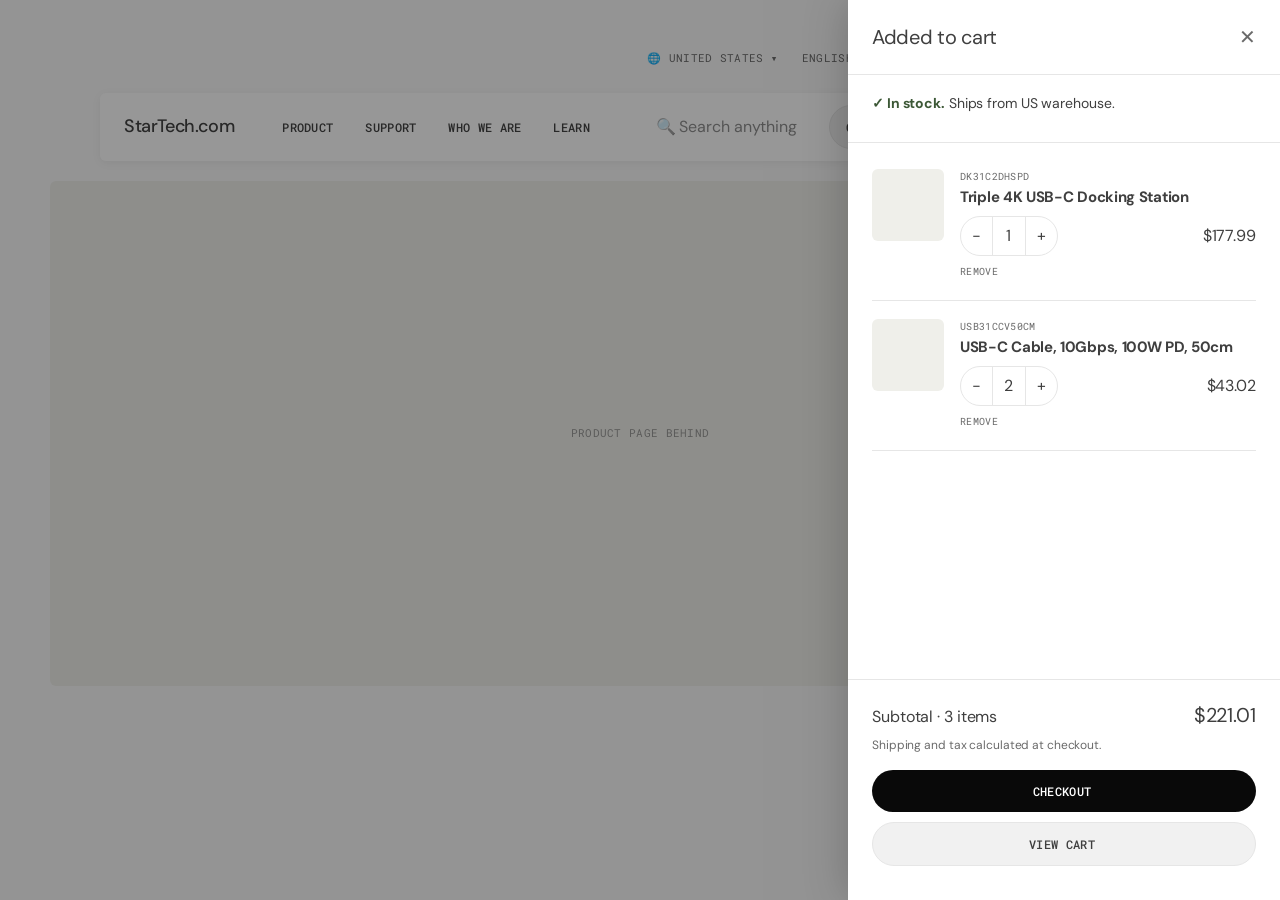
==== wireframes/cart-flyout.html @ 4f915ea7 "Add StarTech visual blueprint deck Interactive wireframe deck plus 9 wireframes and design-system CS" ====
<!DOCTYPE html>
<html lang="en">
<head>
<meta charset="UTF-8"><meta name="viewport" content="width=device-width, initial-scale=1">
<title>StarTech.com - Cart flyout (new)</title>
<link href="https://fonts.googleapis.com/css2?family=DM+Sans:wght@400;500;700&family=Roboto+Mono:wght@400;500&display=swap" rel="stylesheet">
<link rel="stylesheet" href="tokens.css"><link rel="stylesheet" href="shell.css">
<style>
  .util{display:flex;align-items:center;justify-content:flex-end;gap:24px;padding:10px var(--container-padding);font-family:var(--font-subtitle-family);font-size:11px;letter-spacing:.3px;text-transform:uppercase;color:var(--color-foreground-secondary);}
  .util a{color:inherit;text-decoration:none;}
  /* faint page behind the drawer */
  .backdrop-page{padding:40px var(--container-padding);}
  .backdrop-page .big{aspect-ratio:21/9;margin-top:20px;}
  .overlay{position:fixed;inset:0;background:rgba(9,9,9,.42);z-index:5;}
  .drawer{position:fixed;top:0;right:0;bottom:0;width:432px;max-width:92vw;background:var(--color-background-secondary);
    box-shadow:-4px 0 40px rgba(0,0,0,.2);z-index:6;display:flex;flex-direction:column;}
  .dhead{display:flex;align-items:center;justify-content:space-between;padding:22px 24px;border-bottom:1px solid var(--color-border);}
  .dhead h2{font-size:var(--font-size-heading-h4);margin:0;}
  .dhead .x{font-size:20px;color:var(--color-foreground-secondary);}
  .ship{padding:18px 24px;border-bottom:1px solid var(--color-border);}
  .ship .t{font-size:var(--font-size-body-s);margin-bottom:10px;}
  .ship .t b{color:var(--color-success-text);}
  .bar{height:6px;border-radius:100px;background:var(--color-background-tertiary);overflow:hidden;}
  .bar i{display:block;height:100%;width:100%;background:var(--color-success-border);}
  .items{flex:1;overflow:auto;padding:8px 24px;}
  .item{display:grid;grid-template-columns:72px 1fr;gap:16px;padding:18px 0;border-bottom:1px solid var(--color-border);}
  .item .ws-box{width:72px;aspect-ratio:1/1;}
  .item .part{font-family:var(--font-subtitle-family);font-size:10px;letter-spacing:.3px;text-transform:uppercase;color:var(--color-foreground-secondary);margin:0 0 4px;}
  .item h3{font-size:15px;line-height:1.2;margin:0 0 10px;}
  .item .row{display:flex;align-items:center;justify-content:space-between;}
  .qty{display:inline-flex;align-items:center;border:1px solid var(--color-border);border-radius:var(--border-radius-button);}
  .qty span{padding:7px 11px;} .qty .num{min-width:34px;text-align:center;border-inline:1px solid var(--color-border);}
  .item .price{font-size:var(--font-size-body);}
  .item .rm{font-family:var(--font-subtitle-family);font-size:10px;letter-spacing:.3px;text-transform:uppercase;color:var(--color-foreground-secondary);margin-top:8px;display:inline-block;}
  .dfoot{border-top:1px solid var(--color-border);padding:20px 24px 24px;}
  .subtotal{display:flex;justify-content:space-between;align-items:baseline;margin-bottom:6px;}
  .subtotal .s{font-size:var(--font-size-heading-h4);}
  .taxnote{font-size:12px;color:var(--color-foreground-secondary);margin-bottom:16px;}
  .dfoot .btn{width:100%;margin-bottom:10px;}
</style>
</head>
<body>
  <!-- faint page behind -->
  <div class="backdrop-page">
    <div class="util"><a>🌐 United States ▾</a><a>English ▾</a><a>Drivers &amp; Downloads</a><a>Log in</a><a>Cart (3)</a></div>
    <div class="nav"><div class="nav__card">
      <div class="nav__left"><a class="nav__logo">StarTech.com</a><nav class="nav__list"><a class="nav__item">Product</a><a class="nav__item">Support</a><a class="nav__item">Who We Are</a><a class="nav__item">Learn</a></nav></div>
      <div class="nav__right"><span style="opacity:.6">🔍 Search anything</span><a class="btn btn--tertiary">Get a volume quote</a><a class="btn btn--tertiary">Where to buy</a></div>
    </div></div>
    <div class="ws-box big" data-label="product page behind"></div>
  </div>

  <div class="overlay"></div>

  <!-- CART FLYOUT - new: a drawer on add-to-cart, running context, free-shipping cue -->
  <aside class="drawer">
    <div class="dhead"><h2 class="ws-h3">Added to cart</h2><span class="x">✕</span></div>

    <div class="ship">
      <div class="t"><b>✓ In stock.</b> Ships from US warehouse.</div>
    </div>

    <div class="items">
      <div class="item"><div class="ws-box" data-label=""></div>
        <div><p class="part">DK31C2DHSPD</p><h3 class="pc-name">Triple 4K USB-C Docking Station</h3>
          <div class="row"><div class="qty"><span>−</span><span class="num">1</span><span>+</span></div><span class="price">$177.99</span></div>
          <span class="rm">Remove</span></div></div>
      <div class="item"><div class="ws-box" data-label=""></div>
        <div><p class="part">USB31CCV50CM</p><h3 class="pc-name">USB-C Cable, 10Gbps, 100W PD, 50cm</h3>
          <div class="row"><div class="qty"><span>−</span><span class="num">2</span><span>+</span></div><span class="price">$43.02</span></div>
          <span class="rm">Remove</span></div></div>
    </div>

    <div class="dfoot">
      <div class="subtotal"><span>Subtotal · 3 items</span><span class="s">$221.01</span></div>
      <div class="taxnote">Shipping and tax calculated at checkout.</div>
      <button class="btn btn--primary">Checkout</button>
      <button class="btn btn--tertiary">View cart</button>
    </div>
  </aside>
</body>
</html>
---- wireframes/tokens.css ----
/* =============================================================================
   Makro Base Theme — Design Tokens
   Extracted from Figma "🎨 Style Guide/Tokens" (page 0:1) via Dev Mode MCP.
   Source of truth: Figma variables + token documentation frames.

   Layers:
     1. Core palette          (raw brand colors)
     2. Semantic color schemes (4 modes; scheme 1 = default on :root)
     3. Typography
     4. Spacing / layout
     5. Radius / shadow / opacity
   ============================================================================= */

:root {
  /* ---------------------------------------------------------------------------
     1. CORE PALETTE (raw values — do not use directly in components)
     --------------------------------------------------------------------------- */
  --color-black: #090909;          /* Primary/Black */
  --color-white: #fcfbfa;          /* Primary/White (off-white) */
  --color-white-pure: #ffffff;
  --color-red: #ff4545;
  --color-grey-3: #e5e2df;         /* Grey Shades/Grey 3 (hairline borders) */

  /* ---------------------------------------------------------------------------
     2. SEMANTIC COLORS — Scheme 1 (DEFAULT: light, grey background)
     --------------------------------------------------------------------------- */
  --color-background: #f9f9f9;
  --color-background-secondary: #ffffff;
  --color-background-tertiary: #efefea;
  --color-gradient-background: #f9f9f9;

  --color-foreground: #3f3f3f;
  --color-foreground-secondary: #6a6a6a;
  --color-foreground-tertiary: #727272;
  --color-foreground-title: #3f3f3f;

  --color-button: #090909;
  --color-button-hover: #3f3f3f;
  --color-button-text: #ffffff;
  --color-button-text-hover: #ffffff;
  --color-button-secondary-background: #3f3f3f;
  --color-button-secondary-background-hover: #090909;
  --color-button-secondary-text: #ffffff;
  --color-button-secondary-text-hover: #ffffff;
  --color-button-tertiary-background: #f1f1f1;
  --color-button-tertiary-background-hover: #eeeeee;
  --color-button-tertiary-text: #3f3f3f;
  --color-button-tertiary-text-hover: #3f3f3f;

  --color-card-price-new: #3f3f3f;
  --color-card-price-old: #737373;

  --color-accent: #3f3f3f;
  --color-overlay: #ffffff;
  --color-border: #e6e6e6;

  --color-badge-background: #2e69fd;
  --color-badge-text: #ffffff;

  --color-error-text: #e72a2a;
  --color-error-border: #ff774c;
  --color-error-background: #fff5f5;
  --color-success-text: #3c5836;
  --color-success-border: #3c5836;
  --color-success-background: #f2f8f0;

  --color-border-input: #f1f1f1;
  --color-border-input-hover: #f1f1f1;
  --color-background-input: #f1f1f1;
  --color-background-input-hover: #f1f1f1;
  --color-placeholder-input: #3f3f3f;

  /* ---------------------------------------------------------------------------
     3. TYPOGRAPHY
     --------------------------------------------------------------------------- */
  /* Font families */
  --font-body-family: "DM Sans", sans-serif;
  --font-heading-family: "DM Sans", sans-serif;
  --font-subtitle-family: "Roboto Mono", monospace;
  --font-button-family: "Roboto Mono", monospace;
  --font-heading-card-family: "DM Sans", sans-serif;
  --font-text-card-family: "DM Sans", sans-serif;
  --font-header-menu-family: "Roboto Mono", monospace;
  --font-footer-menu-family: "DM Sans", sans-serif;
  --font-popups-heading-family: "DM Sans", sans-serif;
  --font-popups-text-family: "DM Sans", sans-serif;

  /* Weights & styles */
  --font-body-weight: 400;
  --font-body-style: normal;
  --font-heading-weight: 400;
  --font-heading-style: normal;
  --font-subtitle-weight: 500;
  --font-subtitle-style: normal;
  --font-button-weight: 500;
  --font-button-style: normal;

  /* Sizes (desktop; mobile overrides in @media below) */
  --font-size-body: 16px;
  --font-size-body-s: 14px;
  --font-size-button: 12px;
  --font-size-subtitle: 12px;
  --font-size-heading-h1: 56px;
  --font-size-heading-h2: 42px;
  --font-size-heading-h3: 28px;
  --font-size-heading-h4: 20px;
  --font-size-heading-h5: 18px;
  --font-size-heading-h6: 16px;
  --font-size-card-heading: 20px;
  --font-size-card-text: 14px;

  /* Line heights */
  --font-body-line-height: 1.5;     /* 150% */
  --font-heading-line-height: 1.1;  /* 110% */

  /* Letter spacing */
  --font-body-letter-spacing: -0.1px;
  --font-heading-letter-spacing: -0.3px;
  --font-button-letter-spacing: 0.3px;
  --font-subtitle-letter-spacing: 0.3px;
  --font-badge-letter-spacing: -0.2px;
  --font-menu-letter-spacing: 0.3px;
  --font-big-menu-letter-spacing: -0.4px;

  /* Text transforms */
  --font-heading-text-transform: none;
  --font-button-text-transform: uppercase;
  --font-subtitle-text-transform: uppercase;

  /* ---------------------------------------------------------------------------
     4. SPACING & LAYOUT
     --------------------------------------------------------------------------- */
  --spaced-section: 160px;          /* mobile override below */
  --announcement-height: 40px;
  --header-height: 68px;
  --breadcrumbs-height: 0px;
  --scrollbar-width: 0px;

  --container-padding: 50px;        /* left/right; mobile override below */
  --container-max-width: 1440px;
  --page-width: 1360px;             /* standard page max-width */
  --page-padding: 50px;             /* standard page; mobile override below */
  --page-narrow-width: 790px;
  --page-narrow-padding: 56px;      /* mobile override below */

  /* ---------------------------------------------------------------------------
     5. RADIUS / SHADOW / OPACITY
     --------------------------------------------------------------------------- */
  --border-radius-main: 6px;
  --border-radius-button: 100px;
  --border-radius-badge: 30px;

  --shadow-box: 0px 2px 20px 0px rgba(0, 0, 0, 0.06);

  --alpha-link: 0.5;
  --alpha-button-background: 1;
  --alpha-button-border: 1;
  --alpha-placeholder-input: 0.4;
}

/* =============================================================================
   MOBILE OVERRIDES (responsive token values)
   ============================================================================= */
@media (max-width: 749px) {
  :root {
    --font-size-heading-h1: 32px;
    --font-size-heading-h2: 30px;
    --font-size-heading-h3: 20px;
    --font-size-heading-h4: 19px;
    /* h5 16->18? Figma lists 18/18; h6 16/16 — unchanged */

    --spaced-section: 50px;
    --container-padding: 20px;
    --page-padding: 25px;
    --page-narrow-padding: 25px;
  }
}

/* =============================================================================
   ALTERNATE COLOR SCHEMES
   Apply via class on a wrapper, e.g. <section class="scheme-3"> … </section>
   ============================================================================= */

/* Scheme 2 — light, pure-white background */
.scheme-2 {
  --color-background: #ffffff;
  --color-background-secondary: #f1f1f1;
  --color-background-tertiary: #efefea;
  --color-gradient-background: #ffffff;
  --color-foreground: #3f3f3f;
  --color-foreground-secondary: #6d6d6d;
  --color-foreground-tertiary: #6d6d6d;
  --color-foreground-title: #3f3f3f;
  --color-button: #090909;
  --color-button-hover: #3f3f3f;
  --color-button-text: #ffffff;
  --color-button-text-hover: #ffffff;
  --color-button-secondary-background: #3f3f3f;
  --color-button-secondary-background-hover: #090909;
  --color-button-secondary-text: #ffffff;
  --color-button-secondary-text-hover: #ffffff;
  --color-button-tertiary-background: #ffffff;
  --color-button-tertiary-background-hover: #ffffff;
  --color-button-tertiary-text: #3f3f3f;
  --color-button-tertiary-text-hover: #3f3f3f;
  --color-card-price-new: #3f3f3f;
  --color-card-price-old: #737373;
  --color-accent: #3f3f3f;
  --color-overlay: #f5f0ed;
  --color-border: #dfdfdf;
  --color-border-input: #f1f1f1;
  --color-border-input-hover: #f1f1f1;
  --color-background-input: #ffffff;
  --color-background-input-hover: #ffffff;
  --color-placeholder-input: #3f3f3f;
}

/* Scheme 3 — dark, grey (#3f3f3f) background */
.scheme-3 {
  --color-background: #3f3f3f;
  --color-background-secondary: #535551;
  --color-background-tertiary: #333333;
  --color-gradient-background: #3f3f3f;
  --color-foreground: #ffffff;
  --color-foreground-secondary: #f9f9f9;
  --color-foreground-tertiary: #ffffff;
  --color-foreground-title: #ffffff;
  --color-button: #f9f9f9;
  --color-button-hover: #ffffff;
  --color-button-text: #3f3f3f;
  --color-button-text-hover: #3f3f3f;
  --color-button-secondary-background: #3f3f3f;
  --color-button-secondary-background-hover: #090909;
  --color-button-secondary-text: #ffffff;
  --color-button-secondary-text-hover: #ffffff;
  --color-button-tertiary-background: #3f3f3f;
  --color-button-tertiary-background-hover: #777777;
  --color-button-tertiary-text: #f9f9f9;
  --color-button-tertiary-text-hover: #f9f9f9;
  --color-card-price-new: #ffffff;
  --color-card-price-old: #e2e2e2;
  --color-accent: #3f3f3f;
  --color-overlay: #131313;
  --color-border: #3e3e3e;
  --color-border-input: #f1f1f1;
  --color-border-input-hover: #f1f1f1;
  --color-background-input: #3f3f3f;
  --color-background-input-hover: #3f3f3f;
  --color-placeholder-input: #ffffff;
}

/* Scheme 4 — dark, black (#090909) background */
.scheme-4 {
  --color-background: #090909;
  --color-background-secondary: #3f3f3f;
  --color-background-tertiary: #efefea;
  --color-gradient-background: #090909;
  --color-foreground: #ffffff;
  --color-foreground-secondary: #f9f9f9;
  --color-foreground-tertiary: #afafaf;
  --color-foreground-title: #ffffff;
  --color-button: #f9f9f9;
  --color-button-hover: #ffffff;
  --color-button-text: #3f3f3f;
  --color-button-text-hover: #3f3f3f;
  --color-button-secondary-background: #afafaf;
  --color-button-secondary-background-hover: #3f3f3f;
  --color-button-secondary-text: #ffffff;
  --color-button-secondary-text-hover: #ffffff;
  --color-button-tertiary-background: #ffffff;
  --color-button-tertiary-background-hover: #ffffff;
  --color-button-tertiary-text: #3f3f3f;
  --color-button-tertiary-text-hover: #3f3f3f;
  --color-card-price-new: #3f3f3f;
  --color-card-price-old: #737373;
  --color-accent: #3f3f3f;
  --color-overlay: #131313;
  --color-border: #3e3e3e;
  --color-border-input: #ffffff;
  --color-border-input-hover: #ffffff;
  --color-background-input: #ffffff;
  --color-background-input-hover: #ffffff;
  --color-placeholder-input: #3f3f3f;
}
---- wireframes/shell.css ----
/* =============================================================================
   Makro wireframe shell — shared chrome + primitives
   Built ON TOP of ../tokens.css. Import order: tokens.css THEN shell.css.

   Philosophy: wireframe fidelity, real tokens. Layout, spacing, type, and color
   all come from the extracted design tokens, so these greyboxes upgrade straight
   to hi-fi once images/copy drop in. Image regions render as labelled greyboxes.
   ============================================================================= */

*, *::before, *::after { box-sizing: border-box; }

html { -webkit-text-size-adjust: 100%; }

body {
  margin: 0;
  background: var(--color-background);
  color: var(--color-foreground);
  font-family: var(--font-body-family);
  font-size: var(--font-size-body);
  font-weight: var(--font-body-weight);
  line-height: var(--font-body-line-height);
  letter-spacing: var(--font-body-letter-spacing);
}

img { display: block; max-width: 100%; }
a { color: inherit; }

/* ---- Layout primitives ----------------------------------------------------- */
.ws-frame { max-width: var(--container-max-width); margin-inline: auto; }

.ws-container {                       /* 1340 content band inside 50px gutters */
  max-width: var(--container-max-width);
  margin-inline: auto;
  padding-inline: var(--container-padding);
}

.ws-section { padding-block: var(--spaced-section); }   /* 160 / 50 mobile */

/* Greybox — stands in for any image/media region */
.ws-box {
  position: relative;
  background: var(--color-background-tertiary);
  border-radius: var(--border-radius-main);
  overflow: hidden;
  display: flex; align-items: center; justify-content: center;
}
.ws-box::after {
  content: attr(data-label);
  font-family: var(--font-subtitle-family);
  font-size: 11px; letter-spacing: 0.3px; text-transform: uppercase;
  color: var(--color-foreground-tertiary);
  opacity: 0.7;
}
.ws-box--square { aspect-ratio: 1 / 1; }

/* Type helpers mapped to tokens */
.ws-h1 { font-family: var(--font-heading-family); font-weight: var(--font-heading-weight);
  font-size: var(--font-size-heading-h1); line-height: var(--font-heading-line-height);
  letter-spacing: var(--font-heading-letter-spacing); color: var(--color-foreground-title); margin: 0; }
.ws-h2 { font-family: var(--font-heading-family); font-weight: var(--font-heading-weight);
  font-size: var(--font-size-heading-h2); line-height: var(--font-heading-line-height);
  letter-spacing: var(--font-heading-letter-spacing); color: var(--color-foreground-title); margin: 0; }
.ws-h3 { font-family: var(--font-heading-family); font-weight: var(--font-heading-weight);
  font-size: var(--font-size-heading-h3); line-height: var(--font-heading-line-height);
  letter-spacing: var(--font-heading-letter-spacing); color: var(--color-foreground); margin: 0; }
.ws-subtitle { font-family: var(--font-subtitle-family); font-weight: var(--font-subtitle-weight);
  font-size: var(--font-size-subtitle); letter-spacing: var(--font-subtitle-letter-spacing);
  text-transform: var(--font-subtitle-text-transform); color: var(--color-foreground); margin: 0; }
.ws-eyebrow { display: inline-flex; align-items: center; gap: 10px; }
.ws-eyebrow::before { content: ""; width: 10px; height: 10px; border-radius: var(--border-radius-badge);
  background: var(--color-foreground); }

/* ---- Buttons --------------------------------------------------------------- */
.btn {
  display: inline-flex; align-items: center; justify-content: center; gap: 24px;
  min-height: 42px; padding: 15px 20px 15px 16px; border: 0;
  border-radius: var(--border-radius-button);
  font-family: var(--font-button-family); font-size: var(--font-size-button);
  font-weight: var(--font-button-weight); letter-spacing: var(--font-button-letter-spacing);
  text-transform: var(--font-button-text-transform); line-height: 1;
  cursor: pointer; text-decoration: none;
}
.btn--primary { background: var(--color-button); color: var(--color-button-text); }
.btn--primary:hover { background: var(--color-button-hover); }
.btn--tertiary { background: var(--color-button-tertiary-background); color: var(--color-button-tertiary-text);
  border: 0.5px solid var(--color-border); }
.btn--tertiary:hover { background: var(--color-button-tertiary-background-hover); }
.btn--block { width: 100%; }
.btn--flex { flex: 1 0 0; }

/* Pill control (filter / sort triggers, dropdown filters) */
.pill {
  display: inline-flex; align-items: center; gap: 10px; min-height: 42px;
  padding: 13px 20px 13px 16px; border-radius: var(--border-radius-button);
  border: 0.5px solid var(--color-border); background: transparent;
  font-family: var(--font-button-family); font-size: var(--font-size-button);
  font-weight: var(--font-button-weight); letter-spacing: var(--font-button-letter-spacing);
  text-transform: var(--font-button-text-transform); color: var(--color-button-tertiary-text);
  cursor: pointer;
}
.pill--input { background: var(--color-background-input); border-color: var(--color-border-input);
  text-transform: none; font-family: var(--font-body-family); font-size: var(--font-size-body-s); }
.pill .caret { width: 10px; height: 6px; border-left: 4px solid transparent; border-right: 4px solid transparent;
  border-top: 5px solid currentColor; opacity: 0.7; }

/* Badge */
.badge { display: inline-flex; align-items: center; padding: 2px 10px; border-radius: var(--border-radius-badge);
  background: var(--color-badge-background); color: var(--color-badge-text);
  font-family: var(--font-body-family); font-size: 12px; font-weight: 500; letter-spacing: var(--font-badge-letter-spacing); }
.badge--positive { background: var(--color-success-background); color: var(--color-success-text); }

/* ---- Announcement bar ------------------------------------------------------ */
.announcement-bar { height: var(--announcement-height); background: var(--color-background);
  color: var(--color-foreground); overflow: hidden; }
.announcement-bar__inner { display: flex; flex-wrap: wrap; align-items: center; justify-content: center;
  column-gap: 16px; min-height: var(--announcement-height); padding: 11px 20px; }
.announcement-bar__text, .announcement-bar__link { font-size: var(--font-size-button); font-weight: 500;
  text-align: center; white-space: nowrap; }
.announcement-bar__link { display: inline-flex; align-items: center; gap: 4px; text-decoration: none; }

/* ---- Navigation bar (floating pill) ---------------------------------------- */
.nav { padding: 16px var(--container-padding) 0; }
.nav__card { display: flex; align-items: center; justify-content: space-between;
  height: var(--header-height); min-height: 52px; padding-inline: 24px;
  background: var(--color-background-secondary); border-radius: var(--border-radius-main);
  box-shadow: 0 2px 10px rgba(0,0,0,0.06); }
.nav__left, .nav__right { display: flex; align-items: center; gap: 32px; }
.nav__list { display: inline-flex; align-items: center; }   /* items carry their own padding */
.nav__item, .nav__loc { display: inline-flex; align-items: center; gap: 6px; height: var(--header-height);
  padding-inline: 16px;
  font-family: var(--font-header-menu-family); font-size: var(--font-size-subtitle);
  font-weight: var(--font-subtitle-weight); letter-spacing: var(--font-subtitle-letter-spacing);
  text-transform: var(--font-subtitle-text-transform); color: var(--color-foreground);
  text-decoration: none; background: none; border: 0; cursor: pointer; }
.nav__loc { padding-inline: 0; }   /* locale selectors sit in the 32px-gap right cluster */
.nav__logo { font-family: var(--font-heading-family); font-weight: 500; font-size: 18px; letter-spacing: -0.4px;
  text-transform: none; text-decoration: none; color: var(--color-foreground-title); }
.nav__burger { width: 18px; height: 12px; display: inline-flex; flex-direction: column; justify-content: space-between;
  background: none; border: 0; cursor: pointer; padding: 0; }
.nav__burger span { display: block; height: 1.5px; background: var(--color-foreground); }

/* ---- Product card ---------------------------------------------------------- */
.product-card { display: flex; flex-direction: column; gap: 16px; }
.pc-media { position: relative; }
.pc-media .badge { position: absolute; top: 16px; left: 16px; }
.pc-info { display: flex; flex-direction: column; gap: 12px; }
.pc-text { display: flex; flex-direction: column; gap: 8px; }
.pc-vendor { font-family: var(--font-subtitle-family); font-size: 10px; text-transform: uppercase;
  letter-spacing: var(--font-subtitle-letter-spacing); color: var(--color-foreground-secondary); margin: 0; }
.pc-name { font-family: var(--font-heading-card-family); font-size: var(--font-size-card-heading);
  letter-spacing: var(--font-heading-letter-spacing); line-height: 1; color: var(--color-foreground-title); margin: 0; }
.pc-price { font-family: var(--font-subtitle-family); font-size: var(--font-size-card-text);
  color: var(--color-card-price-new); letter-spacing: -0.14px; margin: 0; }
.pc-swatches { display: flex; flex-wrap: wrap; gap: 8px; }
.pc-swatch { width: 16px; height: 16px; border-radius: var(--border-radius-button);
  border: 1px solid rgba(0,0,0,0.1); }
.pc-swatch--selected { outline: 1px solid var(--color-foreground); outline-offset: 2px; }

/* ---- Footer ---------------------------------------------------------------- */
.footer { display: flex; flex-direction: column; gap: 64px; padding: 64px var(--container-padding) 0;
  background: var(--color-background); color: var(--color-foreground); }
.footer__cols { display: flex; gap: 100px; flex-wrap: wrap; }
.footer__brand { min-width: 320px; flex: 1 0 320px; display: flex; flex-direction: column; gap: 16px; }
.footer__col { display: flex; flex-direction: column; }
.footer__heading { font-family: var(--font-subtitle-family); font-size: var(--font-size-subtitle);
  font-weight: var(--font-subtitle-weight); letter-spacing: var(--font-subtitle-letter-spacing);
  text-transform: uppercase; line-height: 1.2; margin: 0 0 16px; }
.footer__list { display: flex; flex-direction: column; gap: 12px; list-style: none; margin: 0; padding: 0; }
.footer__list a, .footer__muted { color: var(--color-foreground-secondary); text-decoration: none; }
.footer__list a:hover { color: var(--color-foreground); }
.footer__utility, .footer__bottom { display: flex; align-items: center; justify-content: space-between;
  flex-wrap: wrap; gap: 16px; border-top: 1px solid var(--color-border); }
.footer__utility { padding: 41px 0 40px; }
.footer__bottom { padding-block: 40px; font-size: 12px; }
.footer__pay { width: 40px; height: 24px; border-radius: 6px; background: var(--color-background-tertiary); }
.footer__policies { display: flex; gap: 16px; list-style: none; margin: 0; padding: 0; }
.footer__policies a { color: var(--color-foreground); text-transform: capitalize; text-decoration: none; }

/* ---- Responsive (mobile token overrides fire at 749px in tokens.css) -------- */
@media (max-width: 749px) {
  .nav__left .nav__list, .nav__right .nav__item--hide-mobile { display: none; }
  .footer__cols { flex-direction: column; gap: 40px; }
}
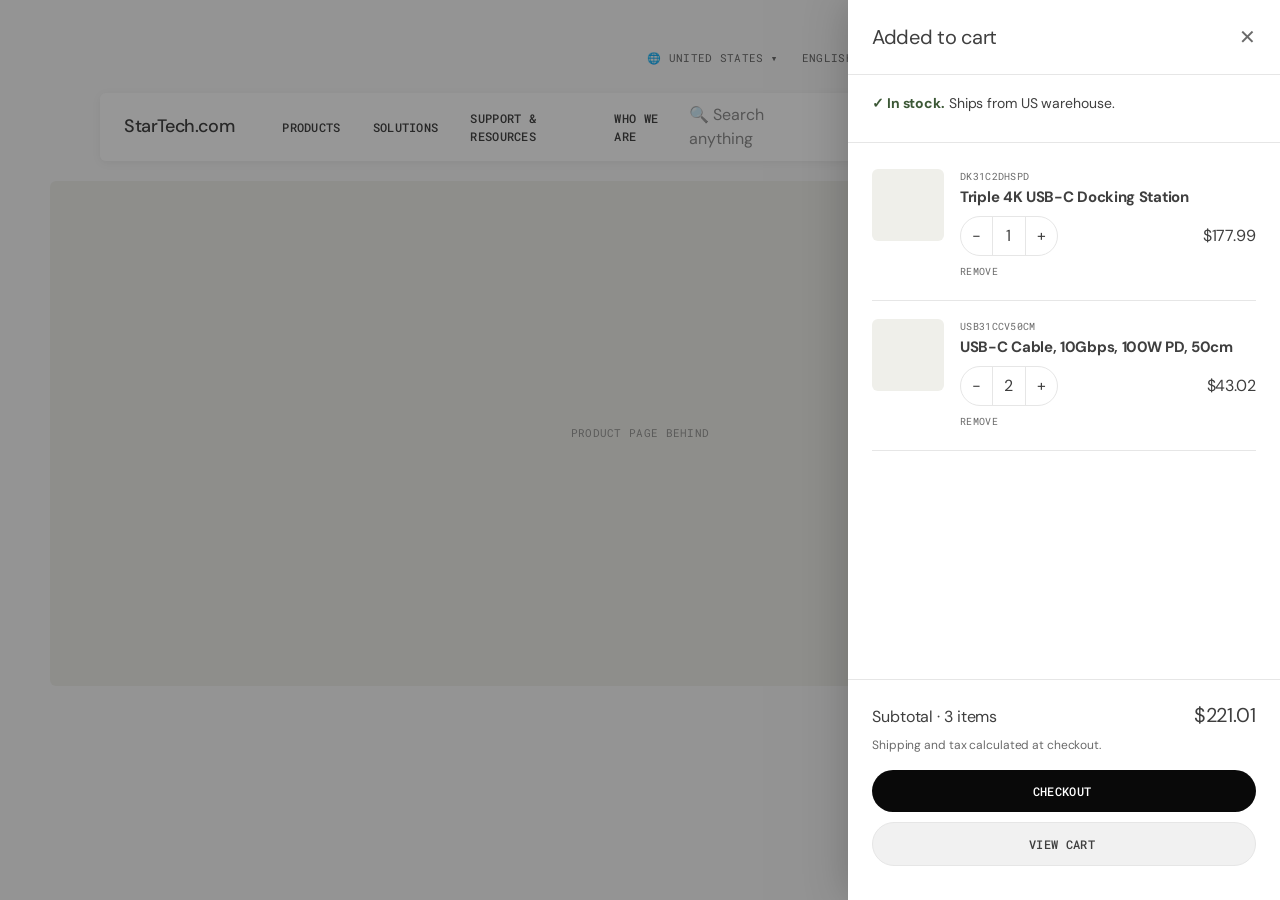
==== commit c7bd37ce: "Apply StarTech feedback: on-page PDP description/bullets (no accordions), nav restructure, homepage " ====
--- a/wireframes/cart-flyout.html
+++ b/wireframes/cart-flyout.html
@@ -44,7 +44,7 @@
   <div class="backdrop-page">
     <div class="util"><a>🌐 United States ▾</a><a>English ▾</a><a>Drivers &amp; Downloads</a><a>Log in</a><a>Cart (3)</a></div>
     <div class="nav"><div class="nav__card">
-      <div class="nav__left"><a class="nav__logo">StarTech.com</a><nav class="nav__list"><a class="nav__item">Product</a><a class="nav__item">Support</a><a class="nav__item">Who We Are</a><a class="nav__item">Learn</a></nav></div>
+      <div class="nav__left"><a class="nav__logo">StarTech.com</a><nav class="nav__list"><a class="nav__item">Products</a><a class="nav__item">Solutions</a><a class="nav__item">Support &amp; Resources</a><a class="nav__item">Who We Are</a></nav></div>
       <div class="nav__right"><span style="opacity:.6">🔍 Search anything</span><a class="btn btn--tertiary">Get a volume quote</a><a class="btn btn--tertiary">Where to buy</a></div>
     </div></div>
     <div class="ws-box big" data-label="product page behind"></div>
